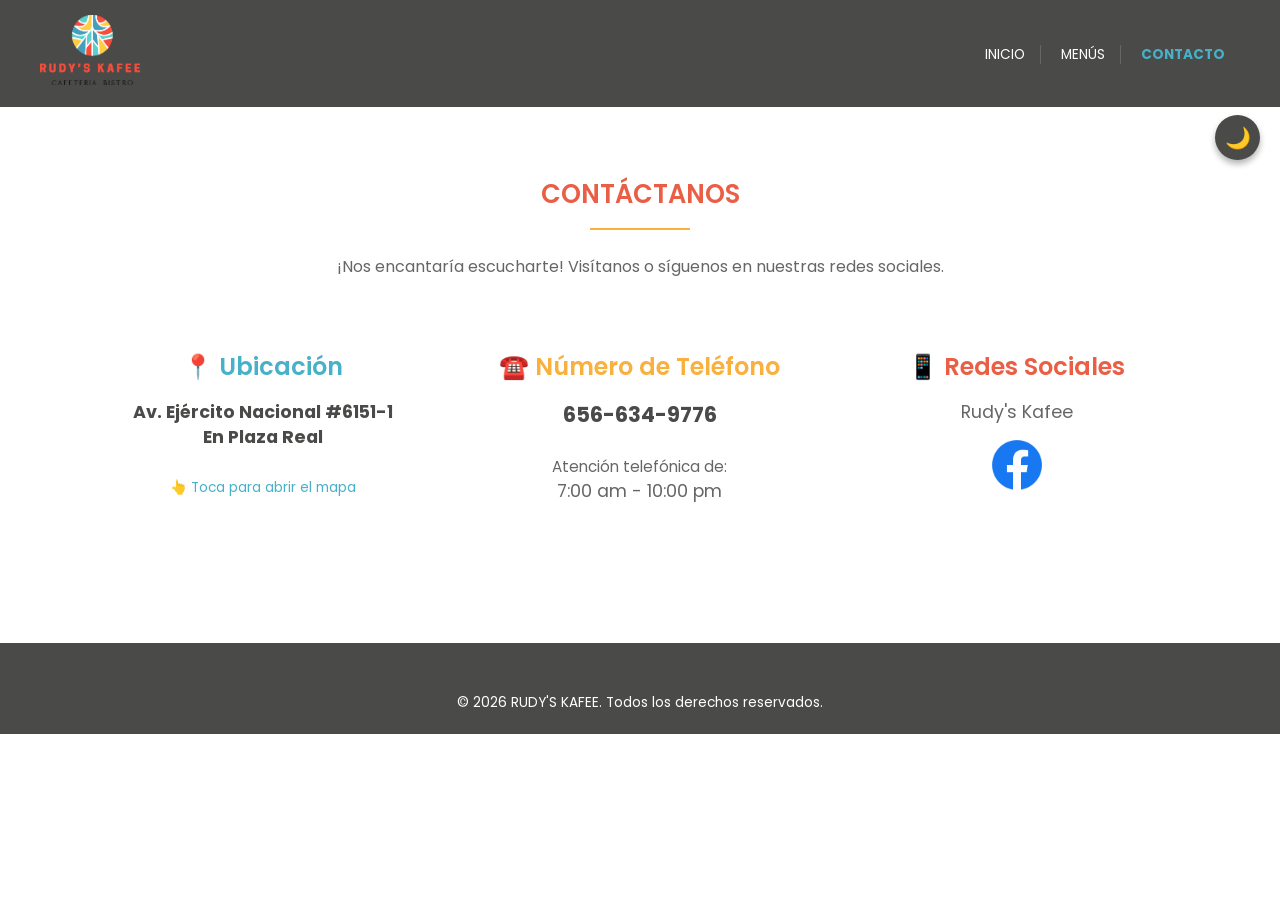
==== contacto.html @ 932d6d4e "Add files via upload" ====
<!DOCTYPE html>
<html lang="es">
<head>
    <meta charset="UTF-8">
    <meta name="viewport" content="width=device-width, initial-scale=1.0">
    <title>Contacto | Rudy's Kafee</title>
    <link rel="stylesheet" href="style.css?v=13">
    <link href="https://fonts.googleapis.com/css2?family=Poppins:wght@300;400;600;700&display=swap" rel="stylesheet">
</head>
<body>

    <button id="themeToggle" class="theme-toggle" aria-label="Cambiar modo oscuro">🌙</button>

    <header class="header">
        <div class="nav-content">
            <div class="logo-area">
                <a href="index.html"><img src="LogoPNG.png" alt="Rudy's Kafee" class="logo-imagen"></a>
            </div>

            <button class="menu-toggle" id="menuToggle">
                <span></span>
                <span></span>
                <span></span>
            </button>

            <nav class="main-nav" id="mainNav">
                <ul>
                    <li><a href="index.html">Inicio</a></li>
                    <li><a href="index.html">Menús</a></li>
                    <li><a href="contacto.html" style="color: var(--color-turquesa); font-weight: bold;">Contacto</a></li>
                </ul>
            </nav>
        </div>
    </header>

    <main class="main-content">
        <div class="content-container">
            
            <h2 class="section-title" style="text-align: center;">CONTÁCTANOS</h2>
            <hr class="divider" style="margin-left: auto; margin-right: auto; width: 100px;">
            <p style="text-align: center; color: var(--color-desc); margin-bottom: 40px;">¡Nos encantaría escucharte! Visítanos o síguenos en nuestras redes sociales.</p>

            <div class="menu-grid">
                
                <div class="menu-item" style="padding: 30px; text-align: center; align-items: center;">
                    <h3 class="item-name" style="font-size: 1.5rem; color: var(--color-turquesa);">📍 Ubicación</h3>
                    <p class="item-desc" style="font-size: 1.1rem; margin-top: 10px;">
                        
                        <a href="https://www.google.com/maps/search/?api=1&query=Av.+Ejército+Nacional+6151-1,+Plaza+Real" target="_blank" style="color: var(--color-carbon); text-decoration: none; font-weight: bold; transition: color 0.3s ease;">
                            Av. Ejército Nacional #6151-1<br>
                            En Plaza Real 
                        </a><br><br>
                        
                        <span style="font-size: 0.85rem; color: var(--color-turquesa);">👆 Toca para abrir el mapa</span>
                    </p>
                </div>

                <div class="menu-item" style="padding: 30px; text-align: center; align-items: center;">
                    <h3 class="item-name" style="font-size: 1.5rem; color: var(--color-amarillo);">☎️ Número de Teléfono</h3>
                    <p class="item-desc" style="font-size: 1.1rem; margin-top: 10px;">
                        <span style="color: var(--color-carbon); font-weight: bold; font-size: 1.3rem;">656-634-9776</span><br><br>
                        <span style="font-size: 0.95rem; color: var(--color-desc);">Atención telefónica de:</span><br>
                        7:00 am - 10:00 pm
                    </p>
                </div>

                <div class="menu-item" style="padding: 30px; text-align: center; align-items: center;">
                    <h3 class="item-name" style="font-size: 1.5rem; color: var(--color-rojo);">📱 Redes Sociales</h3>
                    <p class="item-desc" style="font-size: 1.1rem; margin-top: 10px; margin-bottom: 15px;">
                        Rudy's Kafee
                    </p>

                    <div style="display: flex; justify-content: center; gap: 15px;">
                        <a href="https://www.facebook.com/profile.php?id=100089935731811" target="_blank" style="transition: transform 0.2s;" onmouseover="this.style.transform='scale(1.1)'" onmouseout="this.style.transform='scale(1)'">
                            <img src="LogoFB.png" alt="Facebook Rudy's Kafee" style="width: 50px; height: 50px; object-fit: contain;">
                        </a>
                    </div>
                </div>

            </div>

        </div>
    </main>

    <footer class="footer">
        <p>© 2026 RUDY'S KAFEE. Todos los derechos reservados.</p>
    </footer>

    <script>
        // Menú Hamburguesa
        const menuToggle = document.getElementById('menuToggle');
        const mainNav = document.getElementById('mainNav');

        menuToggle.addEventListener('click', () => {
            mainNav.classList.toggle('active');
        });

        // Modo Oscuro
        const themeToggle = document.getElementById('themeToggle');
        themeToggle.addEventListener('click', () => {
            document.body.classList.toggle('dark-mode');
            if(document.body.classList.contains('dark-mode')) {
                themeToggle.innerText = '☀️';
            } else {
                themeToggle.innerText = '🌙';
            }
        });
    </script>
</body>
</html>
</body>
</html>
---- style.css ----
/* Variables de los colores */
:root {
    --color-rojo: #eb5e46;    
    --color-turquesa: #46b1c9; 
    --color-amarillo: #f9b03d; 
    --color-carbon: #4a4a49;   
    --color-fondo: #ffffff;
    --color-header: #4a4a49;   
    --color-desc: #666666;     
    --color-caja: #e0e0e0;     
    --font-main: 'Poppins', sans-serif;
}

/* Variables tema de las bebidas */
body.theme-bebidas {
    --color-rojo: #5c4033;
    --color-turquesa: #7b9e87; 
    --color-amarillo: #d4a373; 
}

/* Tema oscuro */
body.dark-mode {
    --color-fondo: #242424;   
    --color-carbon: #f5f5f5;  
    --color-header: #1a1a1a;  
    --color-desc: #aaaaaa;
    --color-caja: #333333;    
}
body.dark-mode.theme-bebidas { --color-rojo: #e6b981; }

* { margin: 0; padding: 0; box-sizing: border-box; }

body {
    font-family: var(--font-main);
    background-color: var(--color-fondo);
    color: var(--color-carbon);
    line-height: 1.5;
    transition: background-color 0.4s ease, color 0.4s ease;
}

/* Header */
.header {
    background-color: var(--color-header);
    padding: 15px 20px;
    position: fixed;
    top: 0;
    left: 0;
    width: 100%;
    z-index: 1000;
    transition: background-color 0.4s ease;
}
.nav-content {
    display: flex; justify-content: space-between; align-items: center;
    max-width: 1200px; margin: 0 auto;
}
.logo-area { display: flex; align-items: center; }
.logo-imagen { height: 70px; width: auto; object-fit: contain; }

/* Botones Flotantes (Modo Oscuro y Flecha de Volver) */
.theme-toggle, .back-btn {
    position: fixed;
    top: 115px; 
    background-color: var(--color-carbon);
    color: var(--color-fondo);
    border: none;
    border-radius: 50%;
    width: 45px;
    height: 45px;
    font-size: 1.3rem;
    cursor: pointer;
    z-index: 999;
    box-shadow: 0 4px 6px rgba(0,0,0,0.3);
    display: flex;
    align-items: center;
    justify-content: center;
    transition: transform 0.3s ease, background-color 0.4s ease, color 0.4s ease;
}
.theme-toggle { right: 20px; }
.back-btn { 
    left: 20px; 
    background-color: var(--color-rojo); 
    color: white; 
    display: none; /* Se oculta por defecto, JS lo muestra */
    font-size: 1.2rem;
    padding-right: 3px; /* Pequeño ajuste para centrar la flecha */
}

.theme-toggle:hover { transform: scale(1.1); }
.back-btn:hover { transform: scale(1.1); background-color: var(--color-carbon); }

/* Hamburguesa */
.menu-toggle {
    display: none; flex-direction: column; justify-content: space-between;
    width: 30px; height: 22px; background: transparent; border: none; cursor: pointer; padding: 0; z-index: 1001;
}
.menu-toggle span { width: 100%; height: 3px; background-color: white; border-radius: 2px; transition: all 0.3s ease; }

.main-nav ul { list-style: none; display: flex; gap: 20px; }
.main-nav a { text-decoration: none; color: #ffffff; font-size: 0.85rem; text-transform: uppercase; padding-right: 15px; border-right: 1px solid #666; }
.main-nav li:last-child a { border-right: none; }

/* Contenido Principal */
.main-content { margin-top: 120px; padding: 40px 20px; }
.content-container { max-width: 1100px; margin: 0 auto; }

/* ==========================================
   SISTEMA DE PANTALLAS (VIEWS)
   ========================================== */
.view-section {
    display: none; 
    animation: fadeInRight 0.4s ease-in-out;
}
.view-section.active {
    display: block; 
}

@keyframes fadeInRight {
    from { opacity: 0; transform: translateX(20px); }
    to { opacity: 1; transform: translateX(0); }
}

/* ==========================================
   MENÚ RÁPIDO (TARJETAS GRANDES INICIO)
   ========================================== */
.category-grid {
    display: grid; grid-template-columns: repeat(2, 1fr); gap: 15px; padding-bottom: 20px;
}
.category-card {
    background-color: var(--color-caja); border-radius: 15px; padding: 25px 20px;
    text-align: center; cursor: pointer; transition: transform 0.3s ease, background-color 0.4s ease;
    border-bottom: 4px solid var(--color-amarillo); box-shadow: 0 4px 6px rgba(0,0,0,0.05);
}
.category-card:hover { transform: translateY(-5px); background-color: var(--color-header); }
.category-card h3 { font-size: 1.5rem; color: var(--color-rojo); margin-bottom: 5px; transition: color 0.3s ease; }
.category-card p { font-size: 0.9rem; color: var(--color-desc); transition: color 0.3s ease; }
.category-card:hover h3, .category-card:hover p { color: #ffffff; }

/* Estilos para las imágenes de portada en el menú de inicio */
.category-image {
    width: 100%;
    height: 140px;
    border-radius: 10px;
    overflow: hidden;
    margin-bottom: 15px;
    background-color: var(--color-caja);
}
.category-image img {
    width: 100%;
    height: 100%;
    object-fit: cover;
    transition: transform 0.4s ease;
}
.category-card:hover .category-image img {
    transform: scale(1.1);
}

/* Títulos y separadores */
.section-title { font-size: 1.6rem; font-weight: 600; margin-top: 15px; margin-bottom: 5px; color: var(--color-rojo); transition: color 0.4s ease; }
.sub-section-title { font-size: 1.2rem; font-weight: 600; color: var(--color-carbon); margin-top: 25px; margin-bottom: 15px; border-left: 4px solid var(--color-amarillo); padding-left: 10px; transition: border-color 0.4s ease, color 0.4s ease; }
.divider { border: none; border-top: 2px solid var(--color-amarillo); margin: 15px 0 25px 0; transition: border-color 0.4s ease; }
.category-spacing { height: 35px; width: 100%; display: block; }

/* Leyenda de Especialidad (La burbuja gris redondita) */
.especialidad-pill {
    display: flex; align-items: center; justify-content: center; gap: 12px; 
    background-color: var(--color-caja); padding: 8px 20px; border-radius: 25px; 
    max-width: fit-content; margin: 0 auto 30px auto; transition: background-color 0.4s ease;
}
.especialidad-pill img { width: 25px; height: 25px; object-fit: contain; }
.especialidad-pill span { font-size: 0.85rem; color: var(--color-carbon); font-weight: 600; transition: color 0.4s ease; }

/* Grid de los Platillos y Bebidas */
.menu-grid { display: grid; grid-template-columns: repeat(2, 1fr); gap: 15px; }
@media (min-width: 768px) { .menu-grid { gap: 30px; } }
@media (min-width: 1024px) { .menu-grid { grid-template-columns: repeat(3, 1fr); } }

.menu-item { display: flex; flex-direction: column; transition: transform 0.3s ease; }
.menu-item:hover { transform: translateY(-8px); }

.item-image-wrapper {
    width: 100%; aspect-ratio: 1 / 1; overflow: hidden; margin-bottom: 10px;
    background-color: var(--color-caja); border-bottom: 4px solid var(--color-amarillo); 
    position: relative; display: flex; align-items: center; justify-content: center;
    transition: border-color 0.4s ease, background-color 0.4s ease; 
}
.item-image-wrapper > img { width: 100%; height: 100%; object-fit: cover; }

.item-text-wrapper { text-align: left; }
.item-name { font-size: 0.95rem; font-weight: 600; color: var(--color-carbon); margin-bottom: 5px; transition: color 0.4s ease; }
.item-desc { font-size: 0.75rem; color: var(--color-desc); margin-bottom: 8px; line-height: 1.3; transition: color 0.4s ease; }
.item-price { font-size: 1rem; font-weight: 600; color: var(--color-rojo); transition: color 0.4s ease; }

@media (min-width: 768px) {
    .item-name { font-size: 1.1rem; }
    .item-desc { font-size: 0.9rem; margin-bottom: 10px; line-height: 1.4; }
    .item-price { font-size: 1.1rem; }
}

/* Animacion de mini carrusel (Para los Huevos al Gusto) */
.mini-carrusel { position: absolute; top: 0; left: 0; width: 100%; height: 100%; }
.mini-carrusel img { position: absolute; top: 0; left: 0; width: 100%; height: 100%; object-fit: cover; opacity: 0; animation: desvanecer 9s infinite; }
.mini-carrusel .slide-0 { animation-delay: 0s; }
.mini-carrusel .slide-1 { animation-delay: 3s; }
.mini-carrusel .slide-2 { animation-delay: 6s; }
@keyframes desvanecer { 0% { opacity: 0; } 10% { opacity: 1; } 33% { opacity: 1; } 43% { opacity: 0; } 100% { opacity: 0; } }

/* Extras */
.extras-container { max-width: 600px; margin: 0 auto; }
.extra-item {
    display: flex; justify-content: space-between; align-items: center; padding: 15px 15px;
    border-bottom: 2px dotted var(--color-desc); transition: background-color 0.3s ease, transform 0.2s ease;
    border-radius: 8px; margin-bottom: 5px;
}
.extra-item:hover { background-color: var(--color-caja); transform: translateX(5px); }
.extra-name { font-size: 1.1rem; font-weight: 600; color: var(--color-carbon); transition: color 0.4s ease; }
.extra-price { font-size: 1.1rem; font-weight: 700; color: var(--color-rojo); transition: color 0.4s ease; }

/* Footer */
.footer {
    background-color: var(--color-header); color: #fff; padding: 50px 20px 20px 20px; 
    margin-top: 60px; font-family: var(--font-main); text-align: center; font-size: 0.85rem; transition: background-color 0.4s ease;
}
.footer-container { max-width: 1000px; margin: 0 auto; display: grid; grid-template-columns: repeat(3, 1fr); gap: 30px; text-align: left; }
.footer-column { display: flex; flex-direction: column; }
.footer-title { color: var(--color-amarillo); font-size: 1.1rem; margin-bottom: 12px; font-weight: 600; }
.footer-text { font-size: 0.95rem; color: #cccccc; margin-bottom: 6px; line-height: 1.4; }
.footer-socials { display: flex; gap: 15px; margin-top: 8px; }
.footer-socials img { width: 32px; height: 32px; object-fit: contain; transition: transform 0.3s ease; }
.footer-socials img:hover { transform: scale(1.15); }
.footer-bottom { text-align: center; margin-top: 50px; padding-top: 20px; border-top: 1px solid #666; font-size: 0.85rem; color: #999999; }

/* ==========================================
   AJUSTES PARA CELULAR (MEDIA QUERIES)
   ========================================== */
@media (max-width: 768px) {
    .footer-container { grid-template-columns: 1fr; text-align: center; gap: 25px; }
    .footer-socials { justify-content: center; }

    .menu-toggle { display: flex; }
    .main-nav { display: none; position: absolute; top: 100%; left: 0; width: 100%; background-color: var(--color-header); padding: 20px 0; box-shadow: 0 4px 6px rgba(0,0,0,0.3); }
    .main-nav.active { display: block; }
    .main-nav ul { flex-direction: column; align-items: center; gap: 15px; }
    .main-nav a { border-right: none; padding-right: 0; font-size: 1.1rem; }

    .section-title { font-size: 1.3rem; }
    
    /* El Grid de inicio en celular se verá en 1 sola columna con imágenes altas y llamativas */
    .category-grid { grid-template-columns: 1fr; }
}
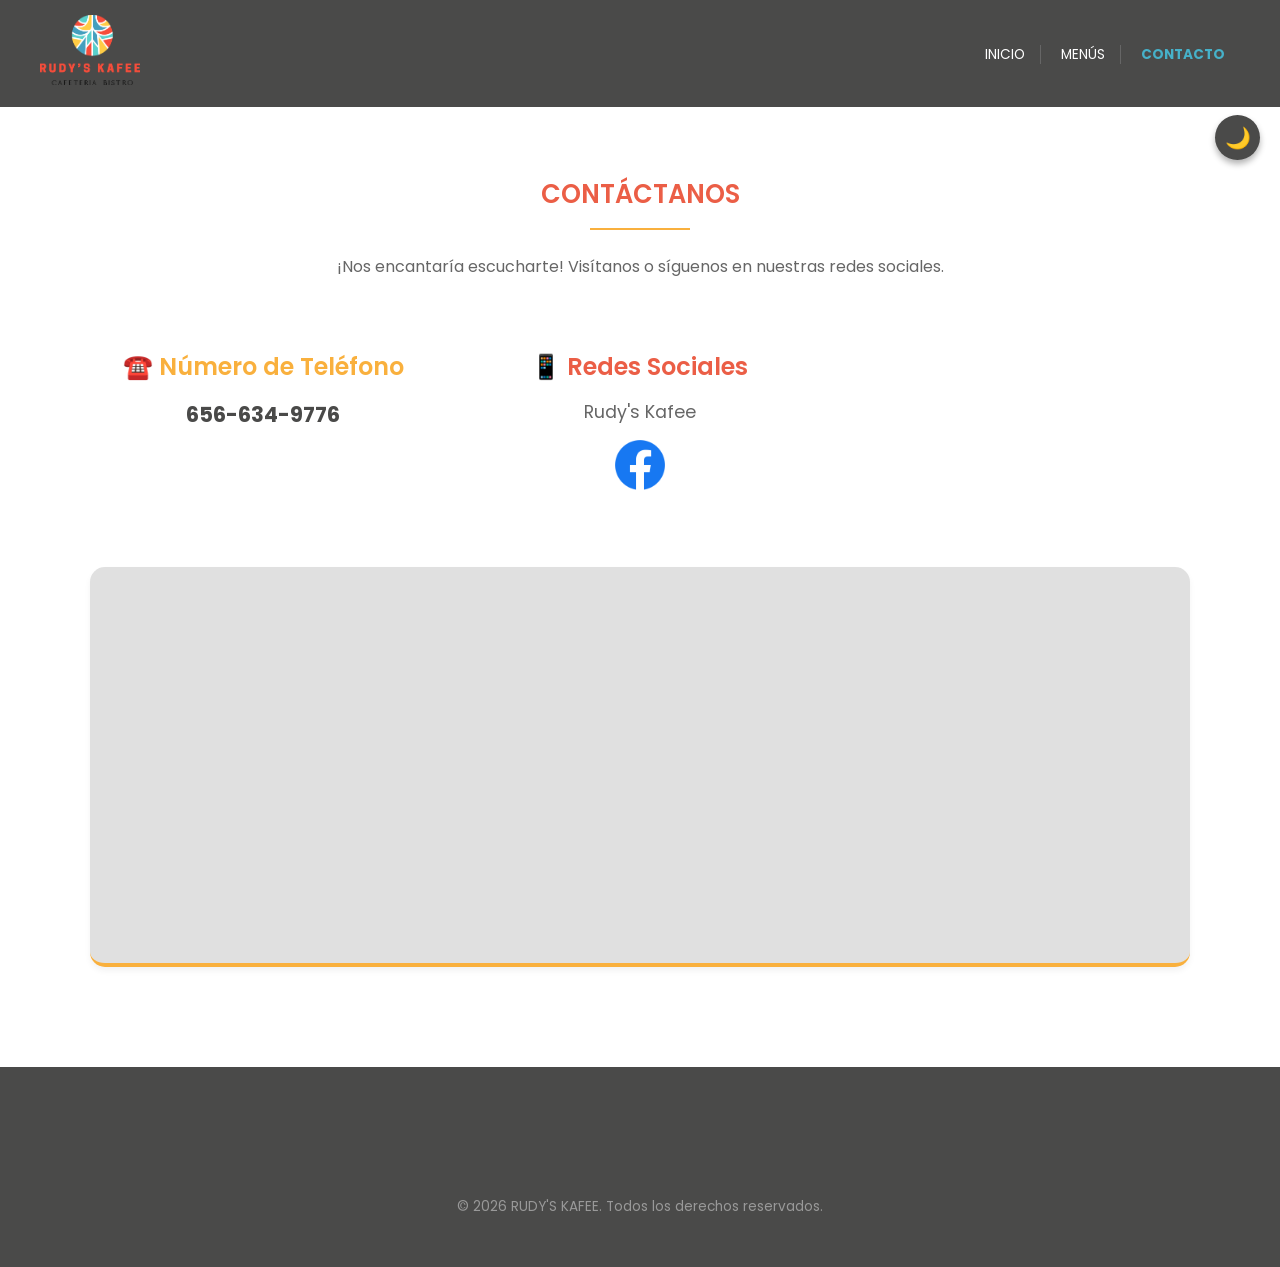
==== commit 288d957a: "Update contacto.html" ====
--- a/contacto.html
+++ b/contacto.html
@@ -4,7 +4,7 @@
     <meta charset="UTF-8">
     <meta name="viewport" content="width=device-width, initial-scale=1.0">
     <title>Contacto | Rudy's Kafee</title>
-    <link rel="stylesheet" href="style.css?v=13">
+    <link rel="stylesheet" href="style.css?v=19">
     <link href="https://fonts.googleapis.com/css2?family=Poppins:wght@300;400;600;700&display=swap" rel="stylesheet">
 </head>
 <body>
@@ -42,28 +42,15 @@
 
             <div class="menu-grid">
                 
-                <div class="menu-item" style="padding: 30px; text-align: center; align-items: center;">
-                    <h3 class="item-name" style="font-size: 1.5rem; color: var(--color-turquesa);">📍 Ubicación</h3>
-                    <p class="item-desc" style="font-size: 1.1rem; margin-top: 10px;">
-                        
-                        <a href="https://www.google.com/maps/search/?api=1&query=Av.+Ejército+Nacional+6151-1,+Plaza+Real" target="_blank" style="color: var(--color-carbon); text-decoration: none; font-weight: bold; transition: color 0.3s ease;">
-                            Av. Ejército Nacional #6151-1<br>
-                            En Plaza Real 
-                        </a><br><br>
-                        
-                        <span style="font-size: 0.85rem; color: var(--color-turquesa);">👆 Toca para abrir el mapa</span>
-                    </p>
-                </div>
-
+                <!-- Tarjeta de Teléfono -->
                 <div class="menu-item" style="padding: 30px; text-align: center; align-items: center;">
                     <h3 class="item-name" style="font-size: 1.5rem; color: var(--color-amarillo);">☎️ Número de Teléfono</h3>
                     <p class="item-desc" style="font-size: 1.1rem; margin-top: 10px;">
                         <span style="color: var(--color-carbon); font-weight: bold; font-size: 1.3rem;">656-634-9776</span><br><br>
-                        <span style="font-size: 0.95rem; color: var(--color-desc);">Atención telefónica de:</span><br>
-                        7:00 am - 10:00 pm
                     </p>
                 </div>
 
+                <!-- Tarjeta de Redes Sociales -->
                 <div class="menu-item" style="padding: 30px; text-align: center; align-items: center;">
                     <h3 class="item-name" style="font-size: 1.5rem; color: var(--color-rojo);">📱 Redes Sociales</h3>
                     <p class="item-desc" style="font-size: 1.1rem; margin-top: 10px; margin-bottom: 15px;">
@@ -79,11 +66,25 @@
 
             </div>
 
+            <div style="margin-top: 40px; width: 100%; height: 400px; border-radius: 15px; overflow: hidden; background-color: var(--color-caja); border-bottom: 4px solid var(--color-amarillo); box-shadow: 0 4px 6px rgba(0,0,0,0.05);">
+                <iframe 
+                    src="https://maps.google.com/maps?q=31.7095847,-106.4334518&t=k&z=18&ie=UTF8&iwloc=&output=embed" 
+                    width="100%" 
+                    height="100%" 
+                    style="border:0;" 
+                    allowfullscreen="" 
+                    loading="lazy" 
+                    referrerpolicy="no-referrer-when-downgrade">
+                </iframe>
+            </div>
+
         </div>
     </main>
 
     <footer class="footer">
-        <p>© 2026 RUDY'S KAFEE. Todos los derechos reservados.</p>
+        <div style="text-align: center; padding: 30px; background-color: var(--color-header); color: #999999; font-size: 0.85rem; margin-top: 50px;">
+            <p>© 2026 RUDY'S KAFEE. Todos los derechos reservados.</p>
+        </div>
     </footer>
 
     <script>
@@ -108,5 +109,3 @@
     </script>
 </body>
 </html>
-</body>
-</html>
--- a/style.css
+++ b/style.css
@@ -103,9 +103,9 @@
 .main-content { margin-top: 120px; padding: 40px 20px; }
 .content-container { max-width: 1100px; margin: 0 auto; }
 
-/* ==========================================
+/* 
    SISTEMA DE PANTALLAS (VIEWS)
-   ========================================== */
+    */
 .view-section {
     display: none; 
     animation: fadeInRight 0.4s ease-in-out;
@@ -119,9 +119,9 @@
     to { opacity: 1; transform: translateX(0); }
 }
 
-/* ==========================================
+/* 
    MENÚ RÁPIDO (TARJETAS GRANDES INICIO)
-   ========================================== */
+    */
 .category-grid {
     display: grid; grid-template-columns: repeat(2, 1fr); gap: 15px; padding-bottom: 20px;
 }
@@ -229,9 +229,26 @@
 .footer-socials img:hover { transform: scale(1.15); }
 .footer-bottom { text-align: center; margin-top: 50px; padding-top: 20px; border-top: 1px solid #666; font-size: 0.85rem; color: #999999; }
 
-/* ==========================================
+/* 
+   EFECTO: BEBIDAS DE TEMPORADA
+    */
+.title-temporada {
+    color: var(--color-turquesa) !important;
+    border-left-color: var(--color-rojo) !important;
+    display: inline-block;
+    animation: latido-temporada 2.5s infinite ease-in-out;
+}
+
+/* Animación sutil de latido y resplandor */
+@keyframes latido-temporada {
+    0% { transform: scale(1); text-shadow: 0 0 0px transparent; }
+    50% { transform: scale(1.02); text-shadow: 0 0 10px rgba(70, 177, 201, 0.4); }
+    100% { transform: scale(1); text-shadow: 0 0 0px transparent; }
+}
+
+/* 
    AJUSTES PARA CELULAR (MEDIA QUERIES)
-   ========================================== */
+*/
 @media (max-width: 768px) {
     .footer-container { grid-template-columns: 1fr; text-align: center; gap: 25px; }
     .footer-socials { justify-content: center; }
@@ -244,6 +261,6 @@
 
     .section-title { font-size: 1.3rem; }
     
-    /* El Grid de inicio en celular se verá en 1 sola columna con imágenes altas y llamativas */
+    /* El Grid de inicio en celular */
     .category-grid { grid-template-columns: 1fr; }
-}+}
